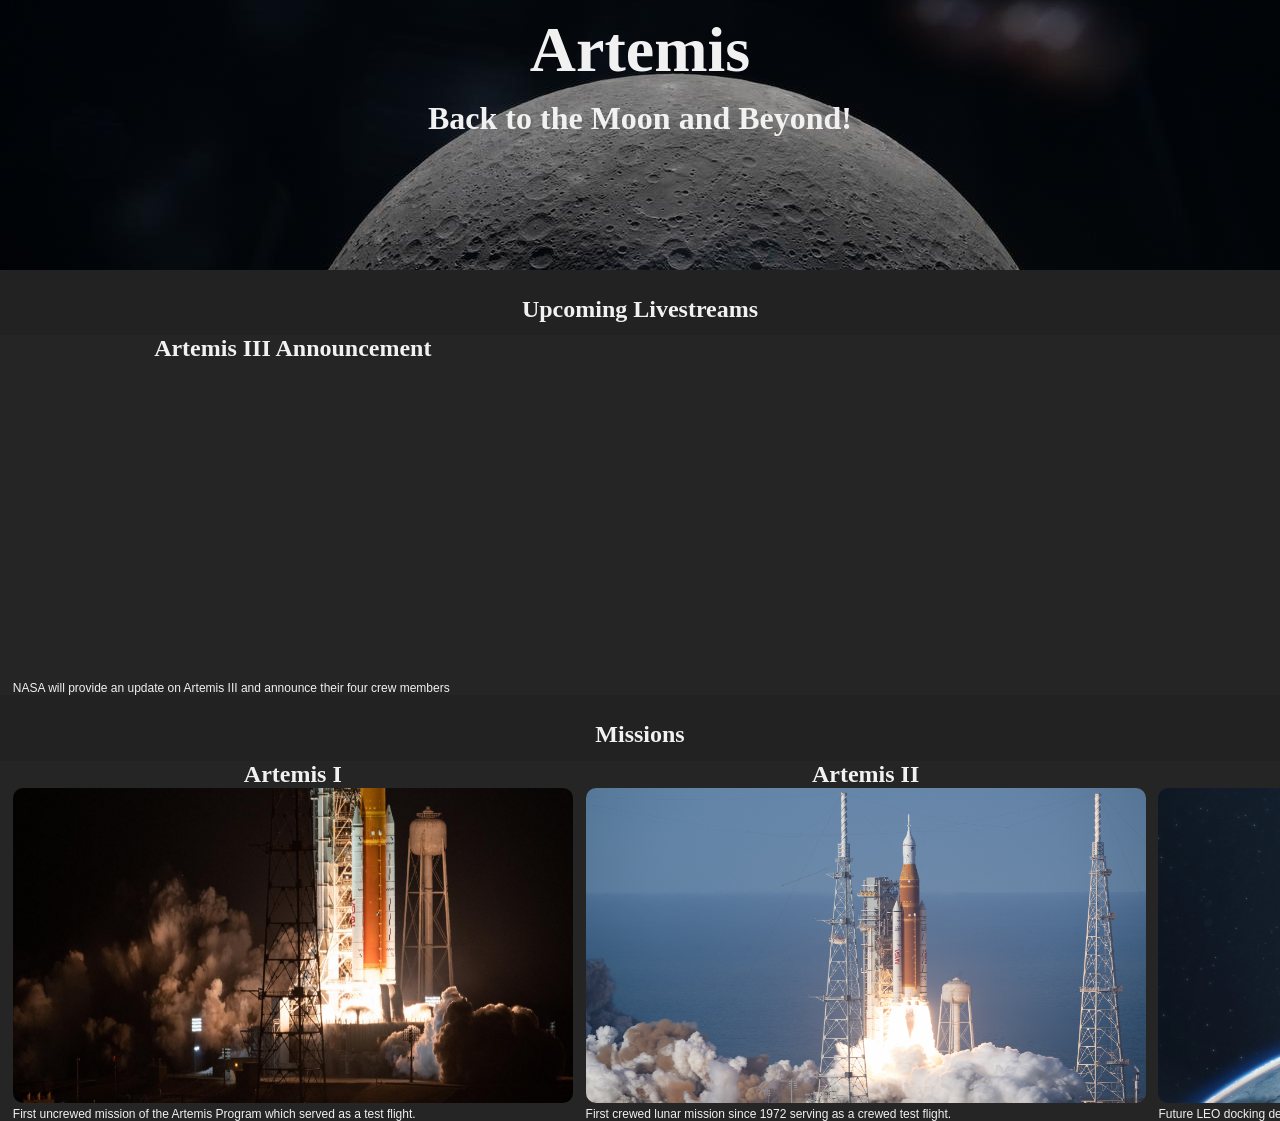
==== docs/index.html @ 999ce8ce "Reuploaded file after changing stylesheet directory" ====
<!DOCTYPE html>
<html lang="en">
<head>
    <meta charset="UTF-8">
    <meta name="viewport" content="width=device-width, initial-scale=1.0">
    <title>Artemis Hub</title>
    <link rel="stylesheet" href="style.css">
</head>
<body>
    <header>
        <div class="bannerStrip">
            <h1>Artemis</h1>
            <h2>Back to the Moon and Beyond!</h2>
        </div>
    </header>

    <main>
        <section id="Section">
            <h2>Upcoming Livestreams</h2>

            <div class="carousel">
                <!--Artemis III Announcement-->
                <div class="card">
                    <h3>Artemis III Announcement</h3>
                    <iframe width="560" height="315" src="https://www.youtube.com/embed/0fLROeRhqZM?si=17F3E8Ci6RTUgrTj" title="YouTube video player" frameborder="0" allow="accelerometer; autoplay; clipboard-write; encrypted-media; gyroscope; picture-in-picture; web-share" referrerpolicy="strict-origin-when-cross-origin" allowfullscreen></iframe>
                    <p>NASA will provide an update on Artemis III and announce their four crew members</p>
                </div>
            </div>
        </section>

        <section id="Section">
            <h2>Missions</h2>
            <div class="carousel">
                <!--Artemis I-->
                <div class="card">
                    <h3>Artemis I</h3>
                    <img src="/Images/ArtemisICover.jpg" alt="Launch of The SLS rocket during Artemis I">
                    <p>First uncrewed mission of the Artemis Program which served as a test flight.</p>
                </div>  

                <!--Artemis II-->
                <div class="card">
                    <h3>Artemis II</h3>
                    <img src="/Images/ArtemisIICover.jpg" alt="Launch of The SLS rocket during Artemis II">
                    <p>First crewed lunar mission since 1972 serving as a crewed test flight.</p>
                </div>

                <!--Artemis III-->
                <div class="card">
                    <h3>Artemis III</h3>
                    <img src="/Images/ArtemisIIICover.webp" alt="Depiction of Orion in space with Earth in background.">
                    <p>Future LEO docking demonstration with one or both lunar lander providers.</p>
                </div>

                <!--Artemis IV-->
                <div class="card">
                    <h3>Artemis IV</h3>
                    <img src="../Images/ArtemisIVCover.webp" alt="Depiction of Artemis IV on lunar surface with both landers split screened.">
                    <p>Future lunar landing, first crewed mission on the lunar surface since 1972.</p>
                </div>
            </div>
        </section>
    </main>
    
</body>
</html>
---- docs/style.css ----
/* Variables */
:root {
    --primaryFont:"GC Protage";
    --h1FontSize: 4em;
    --h2FontSize: 2em;
    --h3FontSize: 1.5em;
    --pFontSize: 0.75em;
    --primaryBgColor: #222;
    --primaryTextColor:#f1f1f1;
}

/* Gets rid of default margins and padding */
* {
    margin:0px;
    padding:0px;
}

/* Custom fonts */
@font-face {
    font-family: "GC Protage";
    src: url("../Assets/Fonts/GcProtageDemoMedium-0vppR.ttf") format("ttf");
}

/* Styles the body */
body {
    background-color: var(--primaryBgColor);
    width:100%;
    height:30dvh;
}

/* Classes */

/* Styles Banner Strips */
.bannerStrip {
    width:100%;
    height:30dvh;
    background-image: url("../Images/ArtemisBanner.jpg");
    background-position: center;
}

/* Styles main headings in Banner Strips */
.bannerStrip h1 {
    color:var(--primaryTextColor);
    font-family: var(--primaryFont), serif;
    text-align: center;
    padding:1%;
    font-size: var(--h1FontSize);
}

/* Styles subheadings in Banner Strips */
.bannerStrip h2 {
    color:var(--primaryTextColor);
    font-family: var(--primaryFont), serif;
    text-align: center;
    font-size: var(--h2FontSize);
}

/* Styles images in Banner Strips */
.bannerStrip img{
    object-fit:cover;
    width:100%;
    height:30dvh;
    position:relative;
}

/* Styles each card */
.card {
    max-width: 560px;
    padding-left: 1%;
}

/* Styles card headings */
.card h3 {
    color: var(--primaryTextColor);
    text-align: center;
    font-family: var(--primaryFont), serif;
    font-size: var(--h3FontSize);
}

/* Styles card descriptions */
.card p {
    color:var(--primaryTextColor);
    font-family: var(--primaryFont), sans-serif;
    text-overflow: ellipsis;
    overflow:hidden;
    max-width: 560px;
    white-space: nowrap !important;
    font-size: var(--pFontSize);
}

/* Styles the card iframes */
.card iframe, img {
    width:560px;
    height:315px;
    border-radius: 10px;
}

/* Styles the Carousel */
.carousel{
    display:flex;
    flex-direction: row;
    overflow-x: scroll;
    overflow-y:hidden;
    scrollbar-color: #444 var(--primaryBgColor);
    scrollbar-width: thin;
    background-color: #4444441c;
}

/* ID's */

/* Styles each section */
#Section {
    padding-top: 1%;
}

/* Styles section header */
#Section h2 {
    padding:1%;
    color:var(--primaryTextColor);
    text-align: center;
}
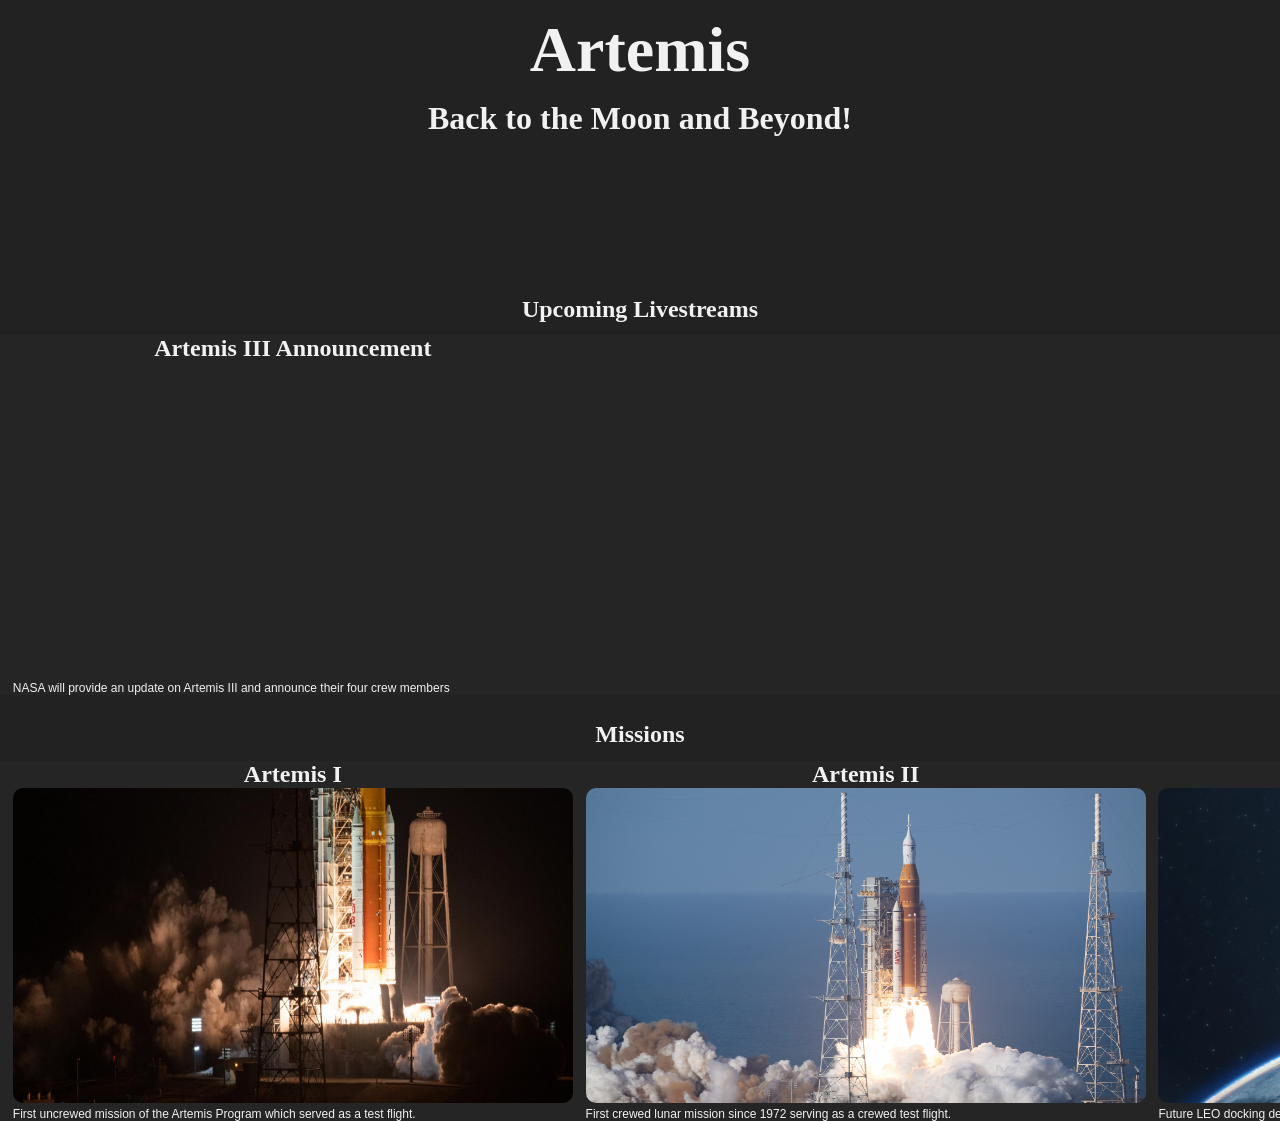
==== commit f16dca70: "Reuploaded files Needed to change the directory paths of the image files." ====
--- a/docs/index.html
+++ b/docs/index.html
@@ -34,28 +34,28 @@
                 <!--Artemis I-->
                 <div class="card">
                     <h3>Artemis I</h3>
-                    <img src="/Images/ArtemisICover.jpg" alt="Launch of The SLS rocket during Artemis I">
+                    <img src="Images/ArtemisICover.jpg" alt="Launch of The SLS rocket during Artemis I">
                     <p>First uncrewed mission of the Artemis Program which served as a test flight.</p>
                 </div>  
 
                 <!--Artemis II-->
                 <div class="card">
                     <h3>Artemis II</h3>
-                    <img src="/Images/ArtemisIICover.jpg" alt="Launch of The SLS rocket during Artemis II">
+                    <img src="Images/ArtemisIICover.jpg" alt="Launch of The SLS rocket during Artemis II">
                     <p>First crewed lunar mission since 1972 serving as a crewed test flight.</p>
                 </div>
 
                 <!--Artemis III-->
                 <div class="card">
                     <h3>Artemis III</h3>
-                    <img src="/Images/ArtemisIIICover.webp" alt="Depiction of Orion in space with Earth in background.">
+                    <img src="Images/ArtemisIIICover.webp" alt="Depiction of Orion in space with Earth in background.">
                     <p>Future LEO docking demonstration with one or both lunar lander providers.</p>
                 </div>
 
                 <!--Artemis IV-->
                 <div class="card">
                     <h3>Artemis IV</h3>
-                    <img src="../Images/ArtemisIVCover.webp" alt="Depiction of Artemis IV on lunar surface with both landers split screened.">
+                    <img src="..Images/ArtemisIVCover.webp" alt="Depiction of Artemis IV on lunar surface with both landers split screened.">
                     <p>Future lunar landing, first crewed mission on the lunar surface since 1972.</p>
                 </div>
             </div>
--- a/docs/style.css
+++ b/docs/style.css
@@ -34,7 +34,7 @@
 .bannerStrip {
     width:100%;
     height:30dvh;
-    background-image: url("../Images/ArtemisBanner.jpg");
+    background-image: url("..Images/ArtemisBanner.jpg");
     background-position: center;
 }
 
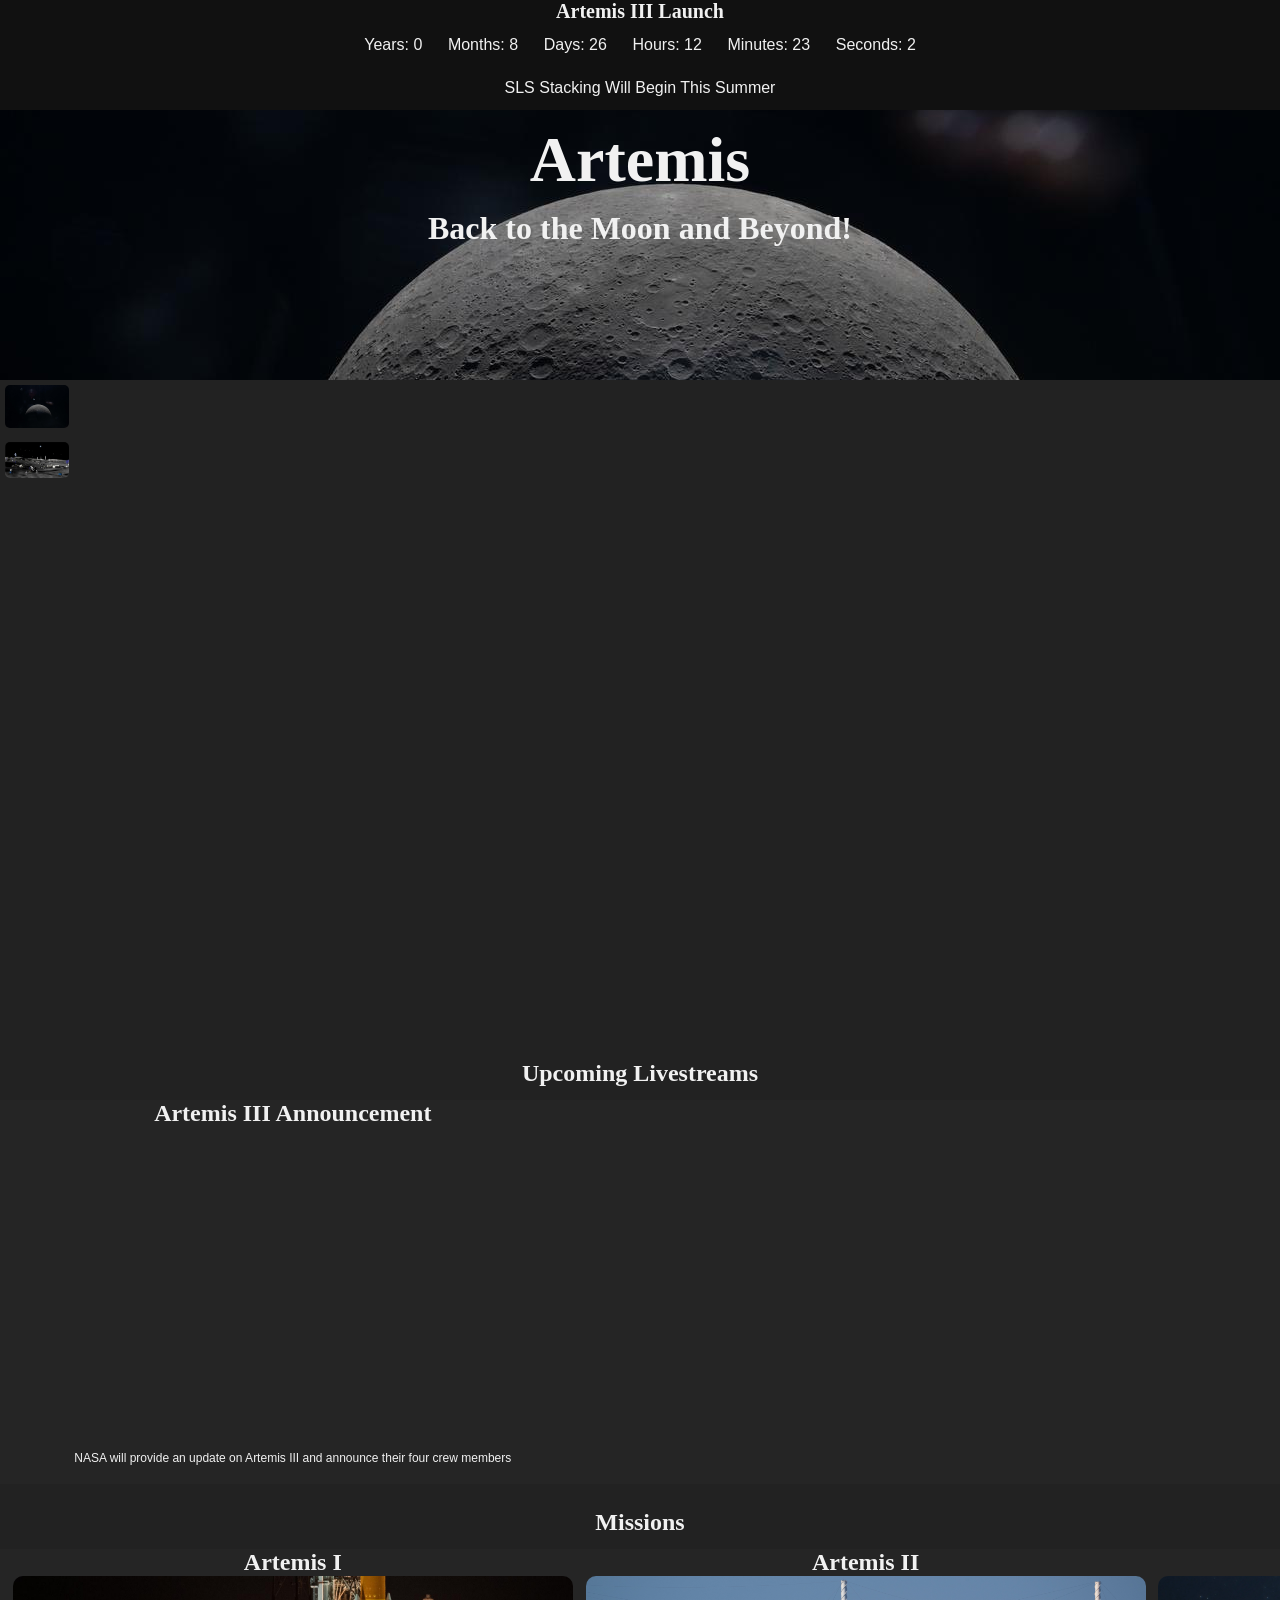
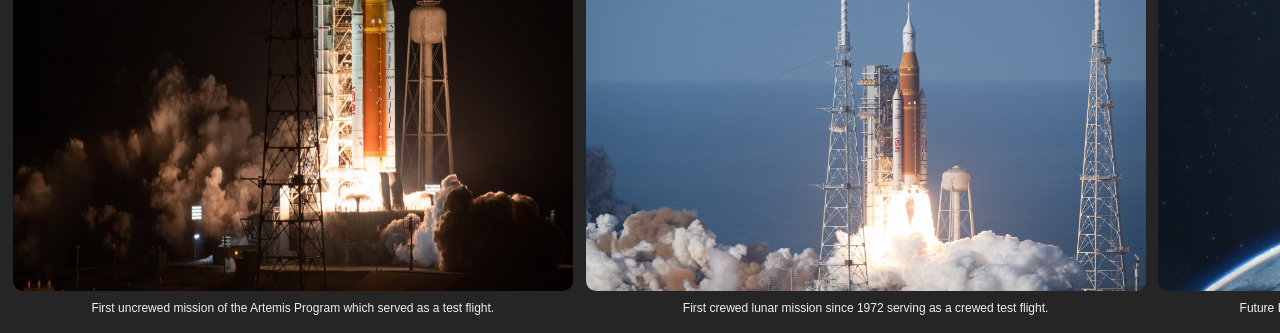
==== commit 0a810e44: "Updated files on Github I created some new pages like the new moon base hub and included some new im" ====
--- a/docs/index.html
+++ b/docs/index.html
@@ -7,16 +7,44 @@
     <link rel="stylesheet" href="style.css">
 </head>
 <body>
+
+    <div id="CountdownContainer">
+        <h2>Artemis III Launch</h2>
+        <div id="Countdown">
+            <p id="Years"></p>
+            <p id="Months"></p>
+            <p id="Days"></p>
+            <p id="Hours"></p>
+            <p id="Minutes"></p>
+            <p id="Seconds"></p>
+        </div>
+
+        <p id="LaunchStatus">SLS Stacking Will Begin This Summer</p>
+    </div>
     <header>
-        <div class="bannerStrip">
+        <div class="bannerStrip" style="background-image: url(./Images/ArtemisBanner.jpg);">
             <h1>Artemis</h1>
             <h2>Back to the Moon and Beyond!</h2>
         </div>
     </header>
 
     <main>
+
+        <div class="hubContainer">
+            <a href="index.html">
+                <img src="Images/ArtemisBanner.jpg" class="hubBubble" title="Artemis"/>
+            </a>
+            <a href="Pages/moonBase.html">
+                <img src="Images/MoonBase.webp" class="hubBubble" title="Moon Base">
+            </a>
+            
+        </div>
+
+        <iframe src='https://cdn.knightlab.com/libs/timeline3/latest/embed/index.html?source=v2%3A2PACX-1vQwdn-Bt68W4CV1RuC2aKkDG7Lzjl12CbLHAm43nu0qHfC-yEOnZzkSJxLzlWTnv2rcGYdfzC_FNEYM&font=Default&lang=en&initial_zoom=2&width=100%25&height=650' width='100%' height='650' webkitallowfullscreen mozallowfullscreen allowfullscreen frameborder='0'></iframe> 
         <section id="Section">
             <h2>Upcoming Livestreams</h2>
+            
+            
 
             <div class="carousel">
                 <!--Artemis III Announcement-->
@@ -34,33 +62,40 @@
                 <!--Artemis I-->
                 <div class="card">
                     <h3>Artemis I</h3>
-                    <img src="Images/ArtemisICover.jpg" alt="Launch of The SLS rocket during Artemis I">
+                    <a href="Pages/artemisI.html">
+                        <img src="Images/ArtemisICover.jpg" alt="Launch of The SLS rocket during Artemis I" title="First uncrewed mission of the Artemis Program which served as a test flight.">
+                    </a>
                     <p>First uncrewed mission of the Artemis Program which served as a test flight.</p>
                 </div>  
 
                 <!--Artemis II-->
                 <div class="card">
                     <h3>Artemis II</h3>
-                    <img src="Images/ArtemisIICover.jpg" alt="Launch of The SLS rocket during Artemis II">
+                    <a href="Pages/artemisII.html">
+                        <img src="Images/ArtemisIICover.jpg" alt="Launch of The SLS rocket during Artemis II" title="First crewed lunar mission since 1972 serving as a crewed test flight.">
+                    </a>
+                    
                     <p>First crewed lunar mission since 1972 serving as a crewed test flight.</p>
                 </div>
 
                 <!--Artemis III-->
                 <div class="card">
                     <h3>Artemis III</h3>
-                    <img src="Images/ArtemisIIICover.webp" alt="Depiction of Orion in space with Earth in background.">
+                    <a href="./Pages/artemisIII.html">
+                        <img src="Images/ArtemisIIICover.webp" alt="Depiction of Orion in space with Earth in background." title="Future LEO docking demonstration with one or both lunar lander providers.">
+                    </a>
                     <p>Future LEO docking demonstration with one or both lunar lander providers.</p>
                 </div>
 
                 <!--Artemis IV-->
                 <div class="card">
                     <h3>Artemis IV</h3>
-                    <img src="..Images/ArtemisIVCover.webp" alt="Depiction of Artemis IV on lunar surface with both landers split screened.">
+                    <img src="Images/ArtemisIVCover.webp" alt="Depiction of Artemis IV on lunar surface with both landers split screened." title="Future lunar landing, first crewed mission on the lunar surface since 1972.">
                     <p>Future lunar landing, first crewed mission on the lunar surface since 1972.</p>
                 </div>
             </div>
         </section>
     </main>
-    
+    <script src="./Scripts/main.js"></script>
 </body>
 </html>
--- a/docs/style.css
+++ b/docs/style.css
@@ -7,6 +7,7 @@
     --pFontSize: 0.75em;
     --primaryBgColor: #222;
     --primaryTextColor:#f1f1f1;
+    --primaryUIColor: #111;
 }
 
 /* Gets rid of default margins and padding */
@@ -24,8 +25,46 @@
 /* Styles the body */
 body {
     background-color: var(--primaryBgColor);
-    width:100%;
-    height:30dvh;
+}
+
+details {
+    margin:10px;
+    border-bottom: 1px solid white;
+}
+
+details h4 {
+    color:white;
+    padding:5px;
+    font-family: "GC Protage", serif;
+}
+
+details p {
+    font-size: var(--pFontSize);
+    text-align: left;
+}
+
+figcaption {
+    color: var(--primaryTextColor);
+    font-family: "GC Protage", sans-serif;
+    padding: 5px;
+    font-size: var(--pFontSize);
+}
+
+h2 {
+    color: var(--primaryTextColor);
+    font-family: "GC Protage", serif;
+    text-align: center;
+}
+
+p {
+    font-size: var(--pFontSize);
+    font-family: "GC Protage", sans-serif;
+}
+
+summary {
+    color: var(--primaryTextColor);
+    font-family: "GC Protage", serif;
+    cursor: pointer;
 }
 
 /* Classes */
@@ -34,7 +73,6 @@
 .bannerStrip {
     width:100%;
     height:30dvh;
-    background-image: url("..Images/ArtemisBanner.jpg");
     background-position: center;
 }
 
@@ -104,9 +142,221 @@
     scrollbar-color: #444 var(--primaryBgColor);
     scrollbar-width: thin;
     background-color: #4444441c;
+    padding-bottom: 1%;
+}
+
+.hubContainer {
+    width:10%;
+    display: flex;
+    flex-direction: column;
+    align-items: center;
+    position:fixed;
+}
+
+.hubBubble {
+    width: 50%;
+    height:auto;
+    padding: 5px;
+}
+
+.hubBubble:hover {
+    width:60%;
+}
+
+.missionOverview {
+    display:flex;
+    flex-direction: row;
+    justify-content: space-evenly;
+    width:90dvw;
+    margin:2%;
+    margin-left:auto;
+    margin-right:auto;
+    background-color: var(--primaryUIColor);
+    border-radius: 10px;
+    padding:1%;
+}
+
+.missionOverview h3, p {
+    color: var(--primaryTextColor);
+    text-align: center;
+
+}
+
+
+
+.missionOverviewBlock {
+    display: grid;
+    flex-direction: column;
+    justify-content: center;
+    margin:1%;
+    border: 2px solid #f5f5f5;
+    width:25%;
+    padding: 5px;
+    flex-wrap: nowrap;
+}
+
+.missionOverviewBlock h3, p {
+    color: var(--primaryTextColor);
+    text-align: center;
+
+}
+
+.missionOverviewRow {
+    display: flex;
+    flex-direction: row;
+    margin:5%;
+}
+
+.missionOverviewContent {
+    display: flex;
+    flex-direction: column;
+}
+
+.missionOverviewContent p {
+    font-size: var(--pFontSize);
+    font-family: "GC Protage", sans-serif;
+}
+
+.rightContent {
+    display: flex;
+    flex-direction: row;
+    justify-content: start;
+}
+
+.rightSidePanelLayout {
+    width:70dvw;
+    margin-left:20dvw;
+    padding:10px;
+    margin-top:10px;
+    display:flex;
+    flex-direction: row;
+    justify-content: space-evenly;
+    background-repeat: no-repeat;
+    background-size: 100%;
+}
+
+.rightSidePanelLayout h2 {
+    font-size: 1.5em;
+    text-align: center;
+}
+
+.rightSidePanelLayout h3 {
+    font-size: 1em;
+    color:var(--primaryTextColor);
+    text-align: center;
+    white-space: nowrap;
+}
+
+.rightContent h4 {
+    font-size: 1em;
+    color:var(--primaryTextColor);
+    text-align: center;
+    padding-top: 30px;
+}
+
+.rightSidePanelLayout p {
+    font-size: 1em;
+}
+
+.rightSidePanelLayout .rightContent p {
+    font-size: 0.75em;
+}
+
+.rightSidePanelLayout .leftContent {
+    width:80%;
+    display: flex;
+    flex-direction: column;
+}
+
+.rightSidePanelLayout .rightContent {
+    width:20%;
+    display:flex;
+    flex-direction: column;
+}
+
+.row {
+    display: flex;
+    flex-direction: row;
+}
+
+/* Styles the spacecraft container */
+.sidePanel {
+    width:25dvw;
+    background-color: var(--primaryUIColor);
+    margin:2%;
+    padding:10px;
+    border-radius: 10px;
+    overflow: hidden;
+}
+
+.sidePanel h2 {
+    border-bottom: 2px solid #f5f5f5;
+}
+
+.sidePanelRow {
+    display:flex;
+    flex-direction: row;
+    justify-content: space-between;
+    border-bottom: 2px solid #f5f5f5;
+    border-bottom-style: solid;
+    padding:5%;
+}
+
+.sidePanelRow p {
+    font-size: var(--pFontSize);
+    font-family: "GC Protage", sans-serif;
+}
+
+.sidePanelRow h3 {
+    color: var(--primaryTextColor);
+}
+
+ul.status::marker {
+    color: green;
+}
+
+/* Styles the trajectory container */
+.trajectoryContainer{
+    display:flex;
+    flex-direction: column;
+    width:fit-content;
+}
+
+/* Styles the image in the trajectory container */
+.trajectoryContainer img {
+    object-fit: cover;
 }
 
 /* ID's */
+
+/* Styles the countdown container */
+#Countdown {
+    display:flex;
+    flex-direction: row;
+    justify-content: center;
+}
+
+/* Styles the countdown title */
+#CountdownContainer {
+    display:flex;
+    flex-direction: column;
+    background-color: var(#222);
+    top:0;
+    position:sticky;
+    background-color: var(--primaryUIColor);
+}
+
+#CountdownContainer h2 {
+    text-align:center;
+    font-size:1.25em;
+    color:var(--primaryTextColor);
+    font-family: "GC Protage", serif;
+}
+
+#CountdownContainer p {
+    font-size: 1em;
+}
+
 
 /* Styles each section */
 #Section {
@@ -119,3 +369,185 @@
     color:var(--primaryTextColor);
     text-align: center;
 }
+
+/* Styles all countdown components */
+#Years, #Months, #Days, #Hours, #Minutes, #Seconds, p {
+    color: var(--primaryTextColor);
+    font-size: 2em;
+    font-family: "GC Protage", sans-serif;
+    padding:1%;
+}
+
+/* Media Queries */
+@media (width <= 800px) {
+    :root {
+        --primaryFont:"GC Protage";
+        --h1FontSize: 3em;
+        --h2FontSize: 1.5em;
+        --h3FontSize: 0.5em;
+        --pFontSize: 0.5em;
+        --primaryBgColor: #222;
+        --primaryTextColor:#f1f1f1;
+    }
+
+    iframe {
+        width:100%;
+    }
+
+    p {
+        text-align: left;
+    }
+
+    .bannerStrip {
+        width:100%;
+        height:15dvh;
+        background-image: url("Images/ArtemisBanner.jpg");
+        background-position: center;
+    }
+
+    .card h3 {
+        color: var(--primaryTextColor);
+        text-align: center;
+        font-family: var(--primaryFont), serif;
+        font-size: var(--h3FontSize);
+        padding:1%;
+    }
+
+    .card iframe, img {
+        zoom: 0.5;
+        border-radius: 10px;
+    }
+
+    .card p {
+        color:var(--primaryTextColor);
+        font-family: var(--primaryFont), sans-serif;
+        text-overflow: ellipsis;
+        overflow:hidden;
+        max-width: 270px;
+        white-space: nowrap !important;
+        font-size: var(--pFontSize);
+    }
+
+    .missionOverview {
+        display:flex;
+        flex-direction: column;
+        justify-content: space-evenly;
+        width:90dvw;
+        margin:2%;
+        margin-left:auto;
+        margin-right:auto;
+        background-color: var(--primaryUIColor);
+        border-radius: 10px;
+        padding:1%;
+    }
+
+    .missionOverview h3{
+        color: var(--primaryTextColor);
+        text-align: center;
+
+    }
+
+    .missionOverview p {
+        color: var(--primaryTextColor);
+        text-align: left;
+    }
+
+
+    .missionOverviewBlock h3 {
+        color: var(--primaryTextColor);
+        text-align: center;
+        font-size: var(--h3FontSize);
+
+    }
+
+    .missionOverviewContent {
+        display: flex;
+        flex-direction: column;
+    }
+
+    .missionOverviewContent p {
+        font-size: 0.5em;
+        overflow: hidden;
+        max-lines: 1;
+        white-space:nowrap;
+        font-family: "GC Protage", sans-serif;
+    }
+
+    .row {
+        display: flex;
+        flex-direction: column;
+    }
+
+    /* Styles the spacecraft container */
+    .sidePanel {
+        width:90dvw;
+        background-color: var(--primaryUIColor);
+        margin:2%;
+        padding:10px;
+        border-radius: 10px;
+        overflow: hidden;
+    }
+
+    .sidePanel h2 {
+        border-bottom: 2px solid #f5f5f5;
+    }
+
+    .sidePanelRow {
+        display:flex;
+        flex-direction: row;
+        justify-content: space-between;
+        border-bottom: 2px solid #f5f5f5;
+        border-bottom-style: solid;
+        
+    }
+
+    .sidePanelRow p {
+        font-size: 0.75em;
+        font-family: "GC Protage", sans-serif;
+    }
+
+    .sidePanelRow h3 {
+        color: var(--primaryTextColor);
+    }
+
+    #Countdown {
+    display:flex;
+    flex-direction: row;
+    justify-content: center;
+}
+
+    /* Styles the countdown title */
+    #CountdownContainer {
+        display:flex;
+        flex-direction: column;
+        background-color: var(#222);
+        top:0;
+        position:sticky;
+        background-color: var(--primaryUIColor);
+    }
+
+    #CountdownContainer h2 {
+        text-align:center;
+        font-size:1em;
+        color:var(--primaryTextColor);
+        font-family: "GC Protage", serif;
+    }
+
+    #CountdownContainer p {
+        font-size: 0.75em;
+    }
+
+    #LaunchStatus {
+        text-align:center;
+        font-size: 0.75em;
+    }
+
+    #Years, #Months, #Days, #Hours, #Minutes, #Seconds, p {
+        color: var(--primaryTextColor);
+        font-size: 1em;
+        font-family: "GC Protage", sans-serif;
+        padding:1%;
+    }
+
+    
+}
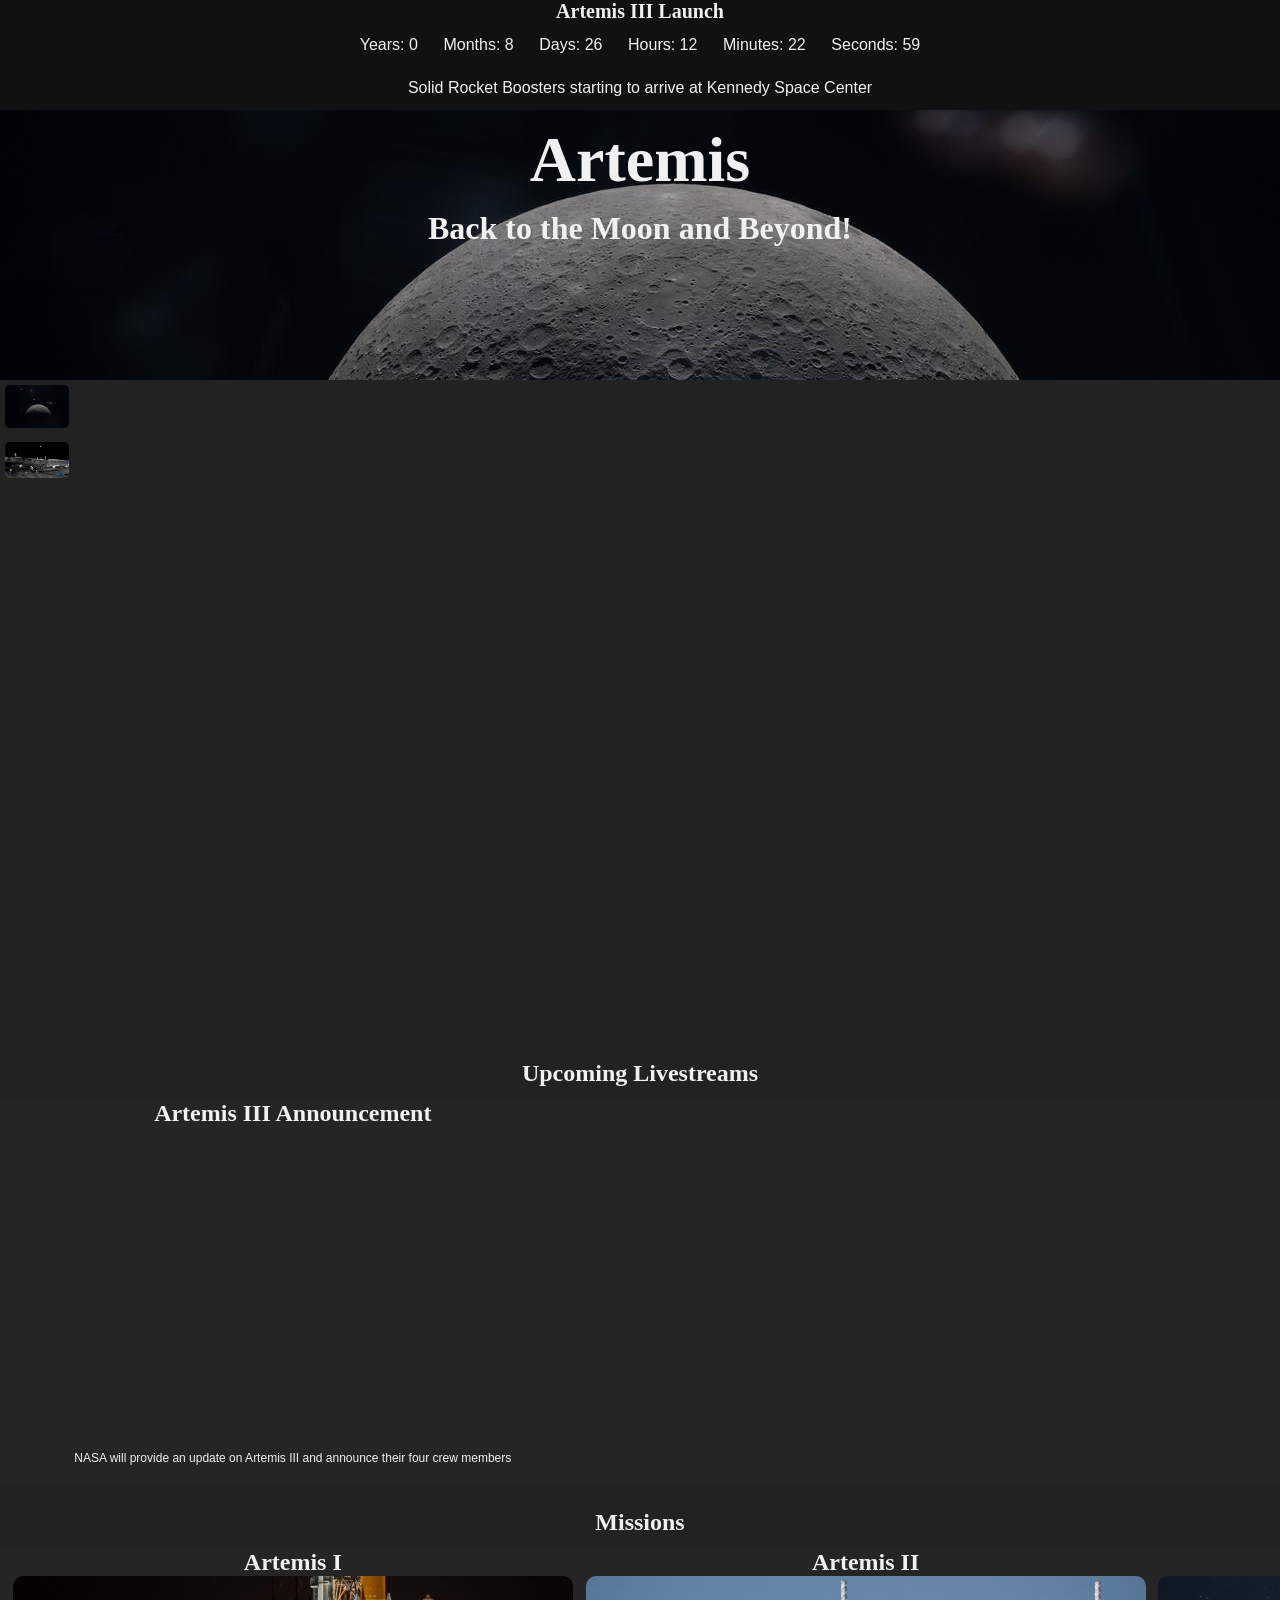
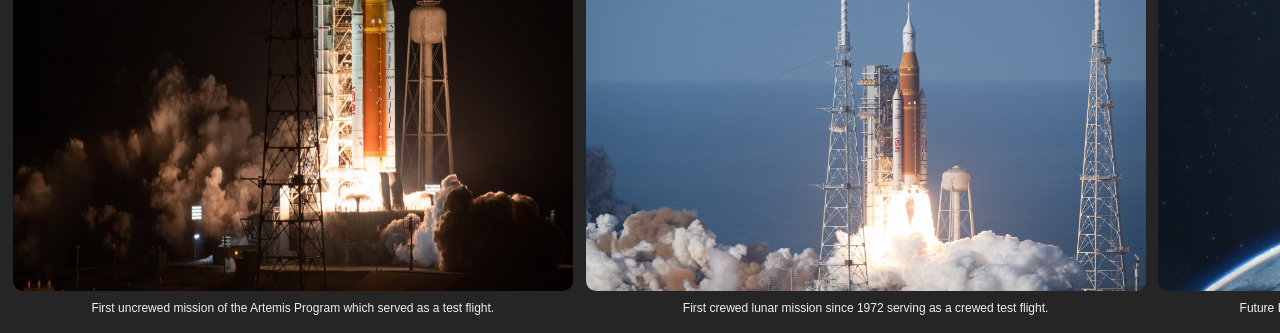
==== commit 3bbf87ab: "Just updating some file paths and text" ====
--- a/docs/index.html
+++ b/docs/index.html
@@ -19,7 +19,7 @@
             <p id="Seconds"></p>
         </div>
 
-        <p id="LaunchStatus">SLS Stacking Will Begin This Summer</p>
+        <p id="LaunchStatus">Solid Rocket Boosters starting to arrive at Kennedy Space Center</p>
     </div>
     <header>
         <div class="bannerStrip" style="background-image: url(./Images/ArtemisBanner.jpg);">
--- a/docs/style.css
+++ b/docs/style.css
@@ -540,6 +540,7 @@
     #LaunchStatus {
         text-align:center;
         font-size: 0.75em;
+        overflow:visible;
     }
 
     #Years, #Months, #Days, #Hours, #Minutes, #Seconds, p {
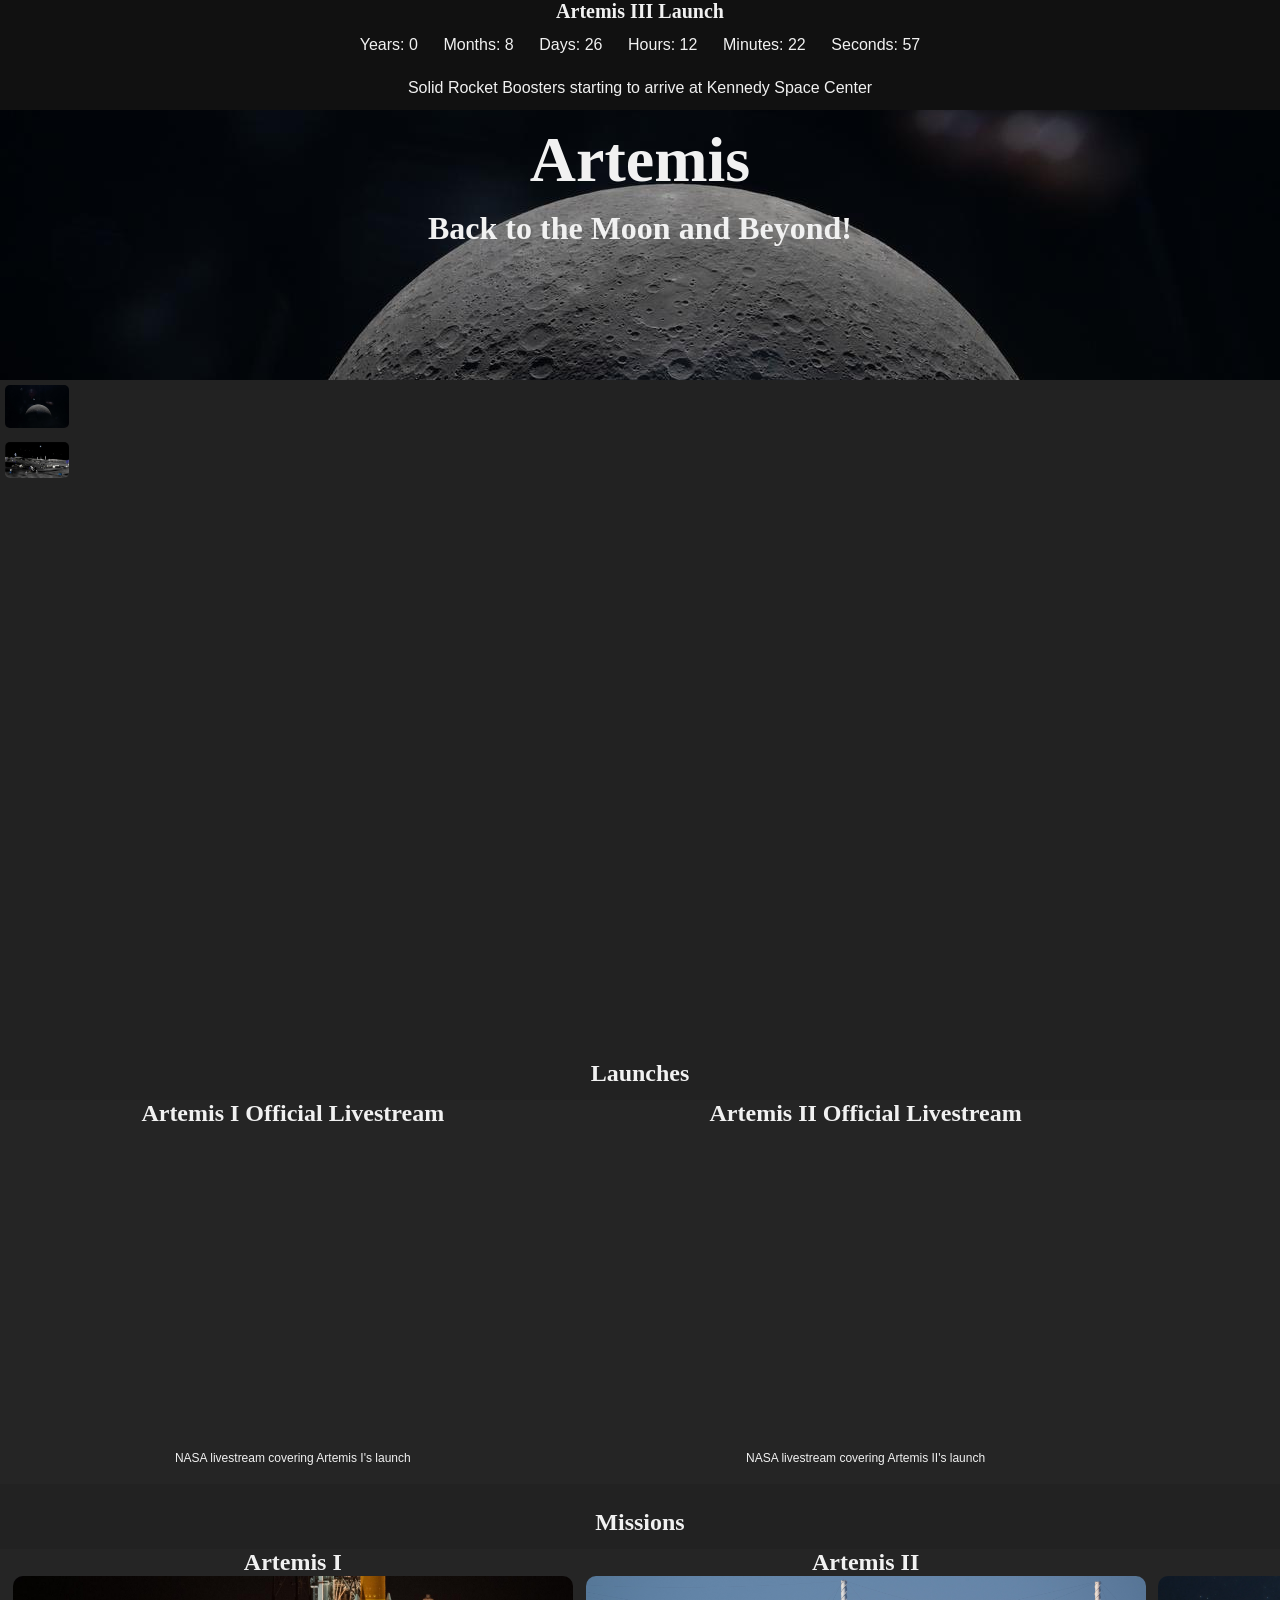
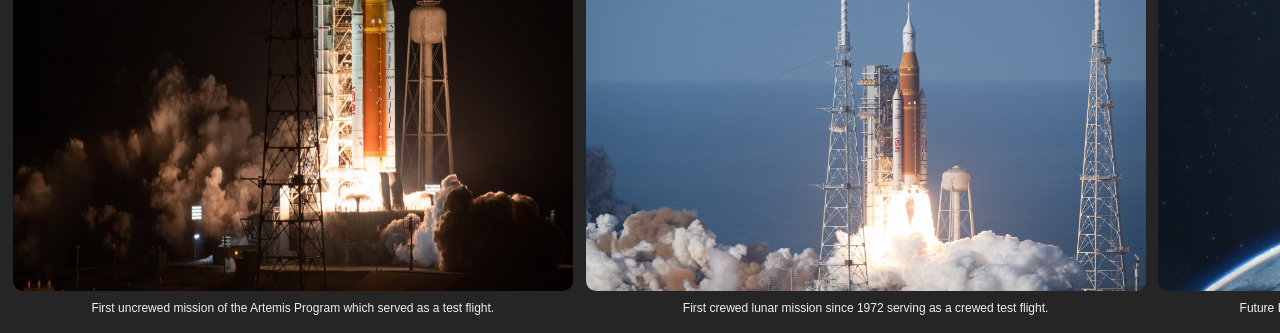
==== commit 8f70f191: "Added NASA simulation files and worked on UI Added 2 new simulations which were created by NASA, I a" ====
--- a/docs/index.html
+++ b/docs/index.html
@@ -41,17 +41,40 @@
         </div>
 
         <iframe src='https://cdn.knightlab.com/libs/timeline3/latest/embed/index.html?source=v2%3A2PACX-1vQwdn-Bt68W4CV1RuC2aKkDG7Lzjl12CbLHAm43nu0qHfC-yEOnZzkSJxLzlWTnv2rcGYdfzC_FNEYM&font=Default&lang=en&initial_zoom=2&width=100%25&height=650' width='100%' height='650' webkitallowfullscreen mozallowfullscreen allowfullscreen frameborder='0'></iframe> 
+        
+        <!--Upcoming Livestreams section-->
+        <!--
+        
         <section id="Section">
             <h2>Upcoming Livestreams</h2>
             
             
 
             <div class="carousel">
-                <!--Artemis III Announcement-->
+                Artemis III Announcement
                 <div class="card">
                     <h3>Artemis III Announcement</h3>
                     <iframe width="560" height="315" src="https://www.youtube.com/embed/0fLROeRhqZM?si=17F3E8Ci6RTUgrTj" title="YouTube video player" frameborder="0" allow="accelerometer; autoplay; clipboard-write; encrypted-media; gyroscope; picture-in-picture; web-share" referrerpolicy="strict-origin-when-cross-origin" allowfullscreen></iframe>
                     <p>NASA will provide an update on Artemis III and announce their four crew members</p>
+                </div>
+            </div>
+        </section>
+        
+        -->
+
+        <section id="Section">
+            <h2>Launches</h2>
+            <div class="carousel">
+                <div class="card">
+                    <h3>Artemis I Official Livestream</h3>
+                    <iframe width="560" height="315" src="https://www.youtube.com/embed/CMLD0Lp0JBg?si=Zk68PyoSvxEiBTrK" title="YouTube video player" frameborder="0" allow="accelerometer; autoplay; clipboard-write; encrypted-media; gyroscope; picture-in-picture; web-share" referrerpolicy="strict-origin-when-cross-origin" allowfullscreen></iframe>
+                    <p>NASA livestream covering Artemis I's launch</p>
+                </div>
+
+                <div class="card">
+                    <h3>Artemis II Official Livestream</h3>
+                    <iframe width="560" height="315" src="https://www.youtube.com/embed/Tf_UjBMIzNo?si=vKbQtlsExBimdHyJ" title="YouTube video player" frameborder="0" allow="accelerometer; autoplay; clipboard-write; encrypted-media; gyroscope; picture-in-picture; web-share" referrerpolicy="strict-origin-when-cross-origin" allowfullscreen></iframe>
+                    <p>NASA livestream covering Artemis II's launch</p>
                 </div>
             </div>
         </section>
--- a/docs/style.css
+++ b/docs/style.css
@@ -390,6 +390,19 @@
         --primaryTextColor:#f1f1f1;
     }
 
+    .bannerStrip h1 {
+        color:var(--primaryTextColor);
+        font-family: var(--primaryFont), serif;
+        text-align: center;
+        padding:1%;
+        font-size: 2em;
+    }
+
+    .bannerStrip h2 {
+        padding:1%;
+        font-size: 1.5em;
+    }
+
     iframe {
         width:100%;
     }
@@ -426,6 +439,20 @@
         max-width: 270px;
         white-space: nowrap !important;
         font-size: var(--pFontSize);
+    }
+
+    .hubBubble {
+        width: 100%;
+        height:auto;
+        padding: 5px;
+    }
+
+    .hubBubble:hover {
+        width:110%;
+    }
+
+    .rightSidePanelLayout .rightContent p {
+        font-size: 0.50em;
     }
 
     .missionOverview {
@@ -501,6 +528,18 @@
         
     }
 
+    .rightSidePanelLayout {
+        width:70dvw;
+        margin-left:10dvw;
+        padding:10px;
+        margin-top:10px;
+        display:flex;
+        flex-direction: row;
+        justify-content: space-evenly;
+        background-repeat: no-repeat;
+        background-size: 100%;
+    }
+
     .sidePanelRow p {
         font-size: 0.75em;
         font-family: "GC Protage", sans-serif;
@@ -509,6 +548,26 @@
     .sidePanelRow h3 {
         color: var(--primaryTextColor);
     }
+
+    .rightContent {
+        display: flex;
+        flex-direction: row;
+        justify-content: start;
+        margin-top: 20dvh;
+    }
+
+    .rightContent h4 {
+        font-size: 0.75em;
+        color:var(--primaryTextColor);
+        text-align: center;
+        padding-top: 30px;
+    }
+
+    .rightContent h3 {
+        font-size: 0.75em;
+    }
+
+    
 
     #Countdown {
     display:flex;
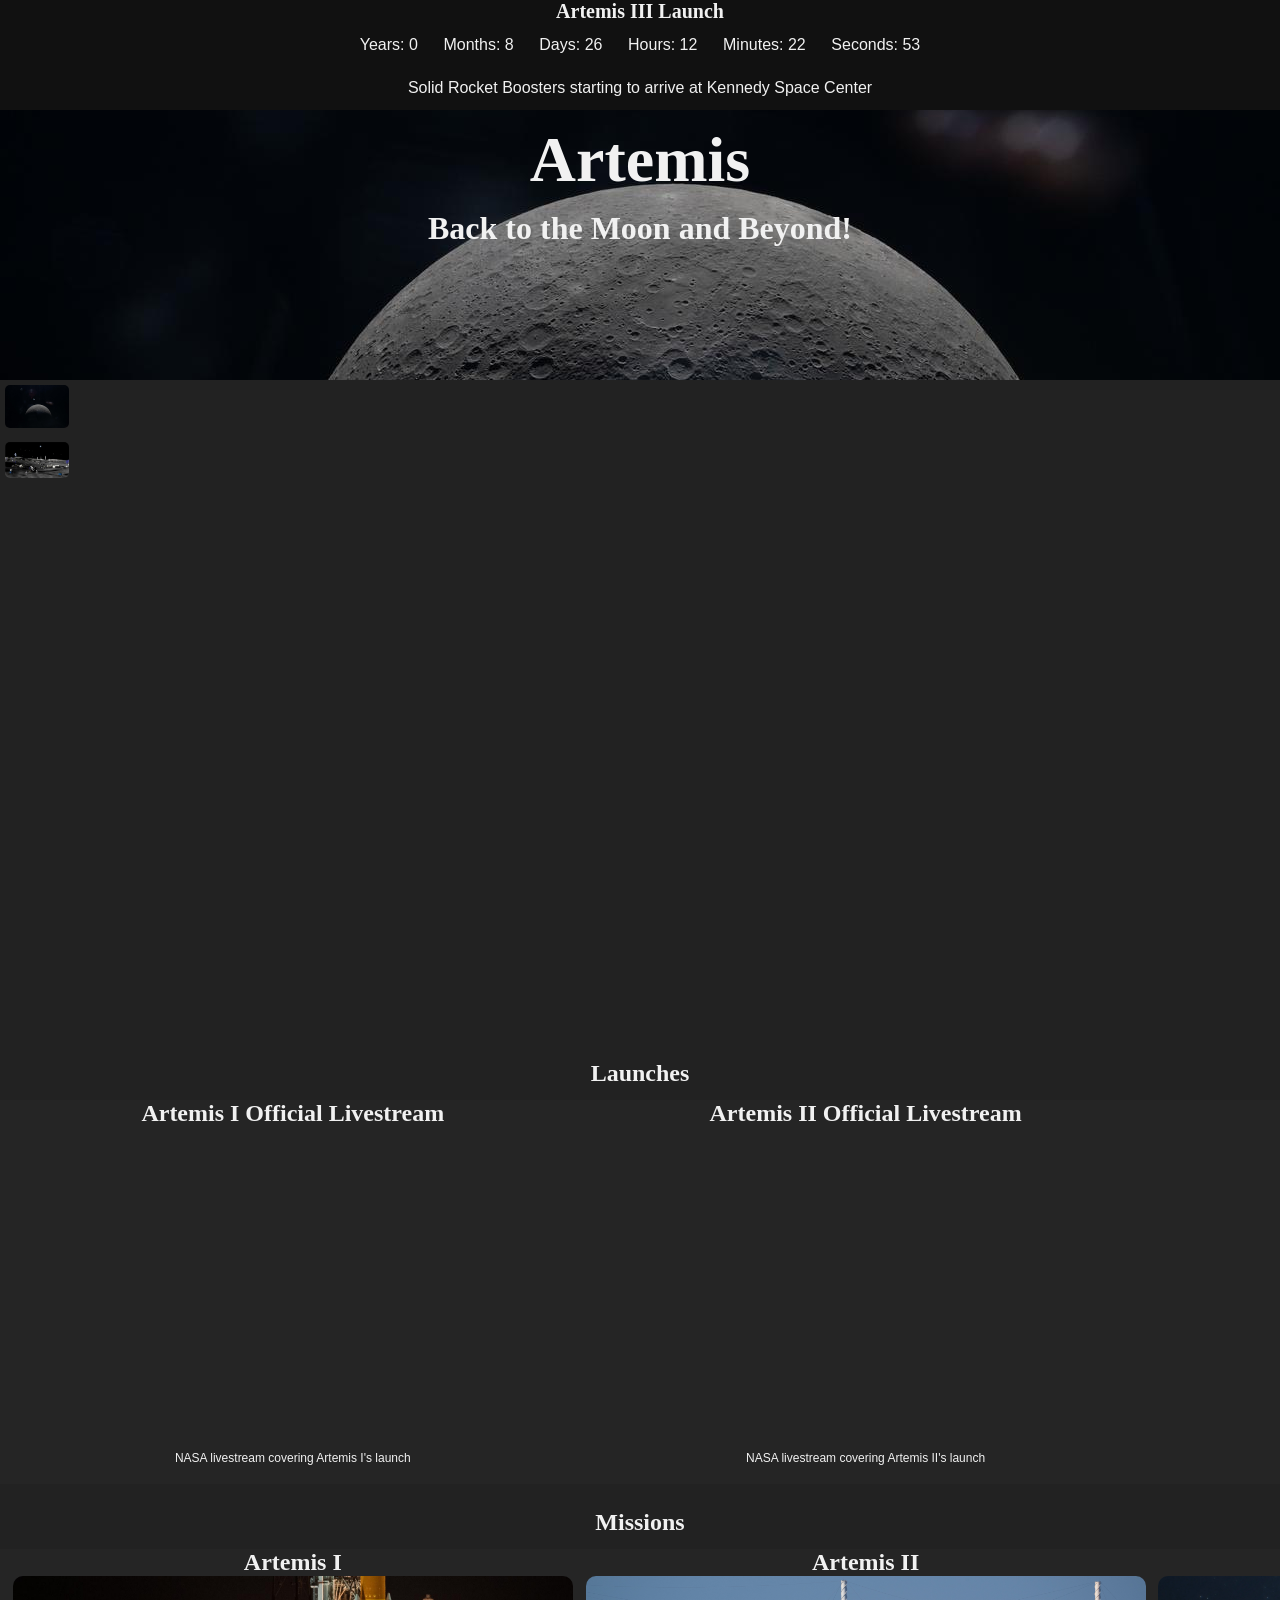
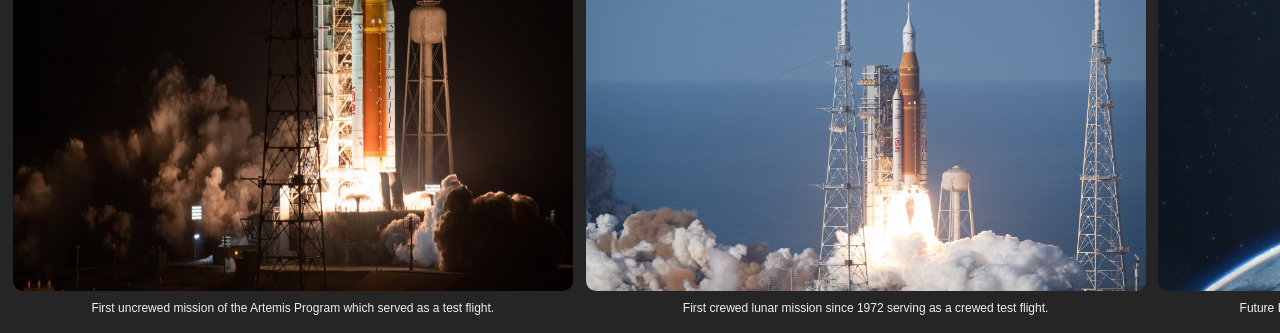
==== commit 027c8ac2: "Updated files Added randomized facts for each Artemis mission. Added a timeline and some dropdowns t" ====
--- a/docs/index.html
+++ b/docs/index.html
@@ -5,6 +5,7 @@
     <meta name="viewport" content="width=device-width, initial-scale=1.0">
     <title>Artemis Hub</title>
     <link rel="stylesheet" href="style.css">
+    <link rel="preload" href="https://cdn.knightlab.com/libs/timeline3/latest/embed/index.html?source=v2%3A2PACX-1vQwdn-Bt68W4CV1RuC2aKkDG7Lzjl12CbLHAm43nu0qHfC-yEOnZzkSJxLzlWTnv2rcGYdfzC_FNEYM&font=Default&lang=en&initial_zoom=2&width=100%25&height=650" as="document">
 </head>
 <body>
 
@@ -40,7 +41,7 @@
             
         </div>
 
-        <iframe src='https://cdn.knightlab.com/libs/timeline3/latest/embed/index.html?source=v2%3A2PACX-1vQwdn-Bt68W4CV1RuC2aKkDG7Lzjl12CbLHAm43nu0qHfC-yEOnZzkSJxLzlWTnv2rcGYdfzC_FNEYM&font=Default&lang=en&initial_zoom=2&width=100%25&height=650' width='100%' height='650' webkitallowfullscreen mozallowfullscreen allowfullscreen frameborder='0'></iframe> 
+        <iframe src='https://cdn.knightlab.com/libs/timeline3/latest/embed/index.html?source=v2%3A2PACX-1vQwdn-Bt68W4CV1RuC2aKkDG7Lzjl12CbLHAm43nu0qHfC-yEOnZzkSJxLzlWTnv2rcGYdfzC_FNEYM&font=Default&lang=en&initial_zoom=2&width=100%25&height=650' width='100%' height='650' webkitallowfullscreen mozallowfullscreen allowfullscreen frameborder='0' loading="lazy"></iframe> 
         
         <!--Upcoming Livestreams section-->
         <!--
--- a/docs/style.css
+++ b/docs/style.css
@@ -67,6 +67,23 @@
     cursor: pointer;
 }
 
+summary p
+
+ul .timeline {
+    list-style-type: none;
+}
+
+ul.timeline hr {
+    width: 75%;
+}
+
+
+ul.timeline li {
+    font-size: large;
+    line-height: 3em;
+    text-align: center;
+}
+
 /* Classes */
 
 /* Styles Banner Strips */
@@ -99,6 +116,26 @@
     width:100%;
     height:30dvh;
     position:relative;
+}
+
+.collapsable details {
+    width: 90dvw;
+    border: none;
+    
+}
+
+.collapsable summary {
+    font-size: var(--h2FontSize);
+    font-weight: bold;
+    text-align: left;
+}
+
+.collapsable details p {
+    font-size: var(--pFontSize);
+}
+
+.collapsable ul li {
+    color: var(--primaryTextColor);
 }
 
 /* Styles each card */
@@ -328,6 +365,21 @@
 }
 
 /* ID's */
+
+#ArtemisIFact {
+    border-bottom: 1px solid white;
+    font-size: var(--h3FontSize);
+}
+
+#ArtemisIIFact {
+    border-bottom: 1px solid white;
+    font-size: var(--h3FontSize);
+}
+
+#ArtemisIIIFact {
+    border-bottom: 1px solid white;
+    font-size: var(--h3FontSize);
+}
 
 /* Styles the countdown container */
 #Countdown {
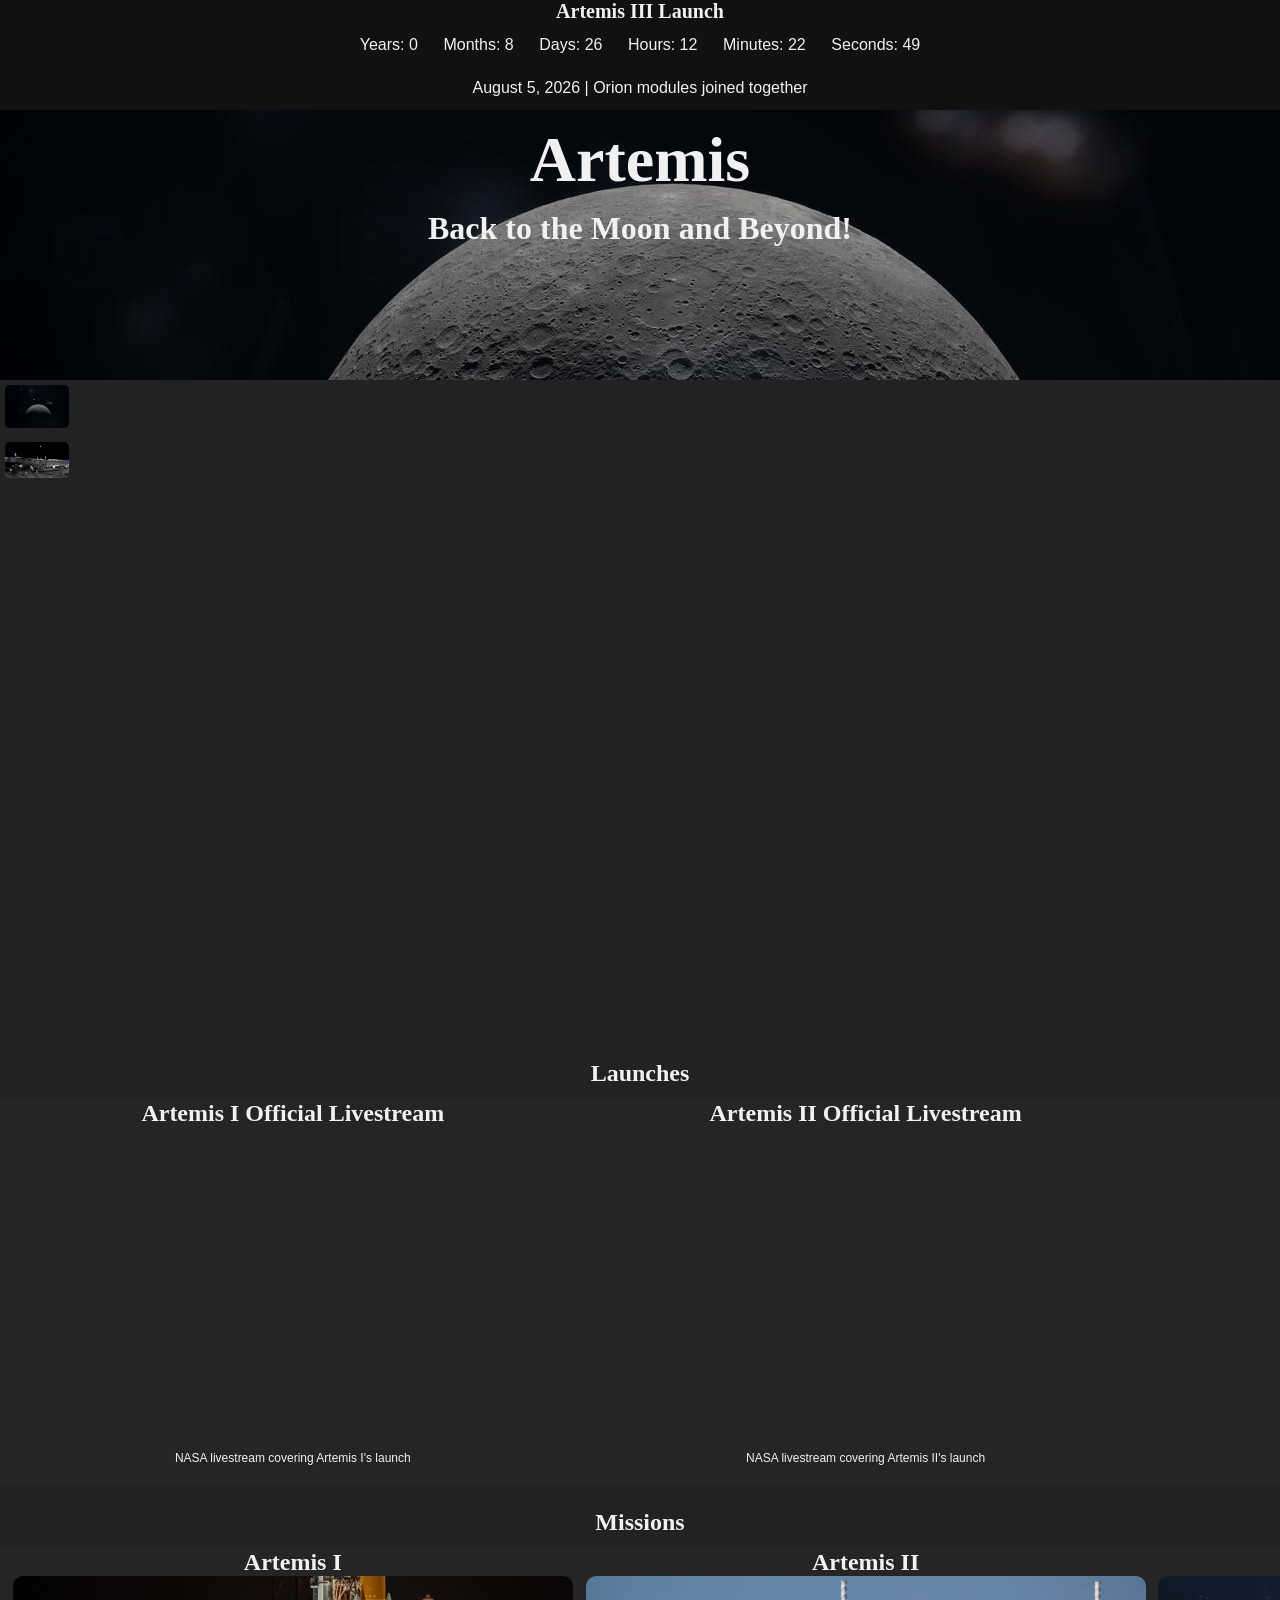
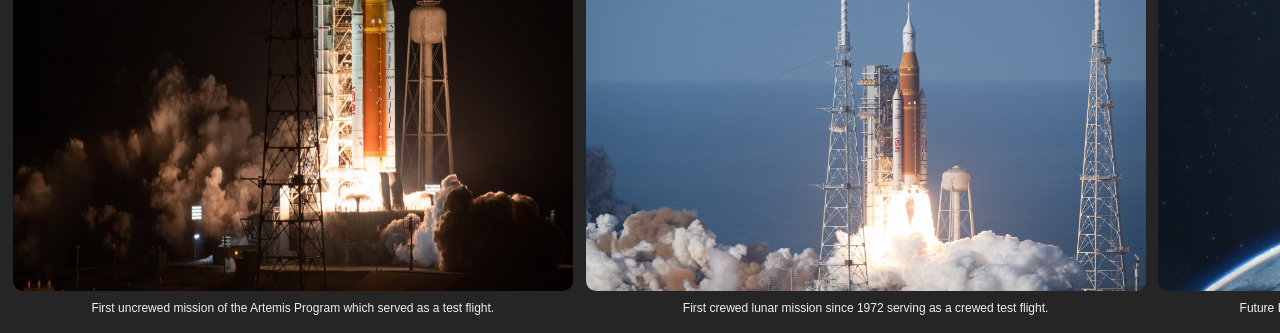
==== commit 5cf15d2c: "Artemis II page update ## Artemis II page I've been working on the Artemis II page, I'm not quite f" ====
--- a/docs/index.html
+++ b/docs/index.html
@@ -20,7 +20,7 @@
             <p id="Seconds"></p>
         </div>
 
-        <p id="LaunchStatus">Solid Rocket Boosters starting to arrive at Kennedy Space Center</p>
+        <p id="LaunchStatus">August 5, 2026 | Orion modules joined together</p>
     </div>
     <header>
         <div class="bannerStrip" style="background-image: url(./Images/ArtemisBanner.jpg);">
